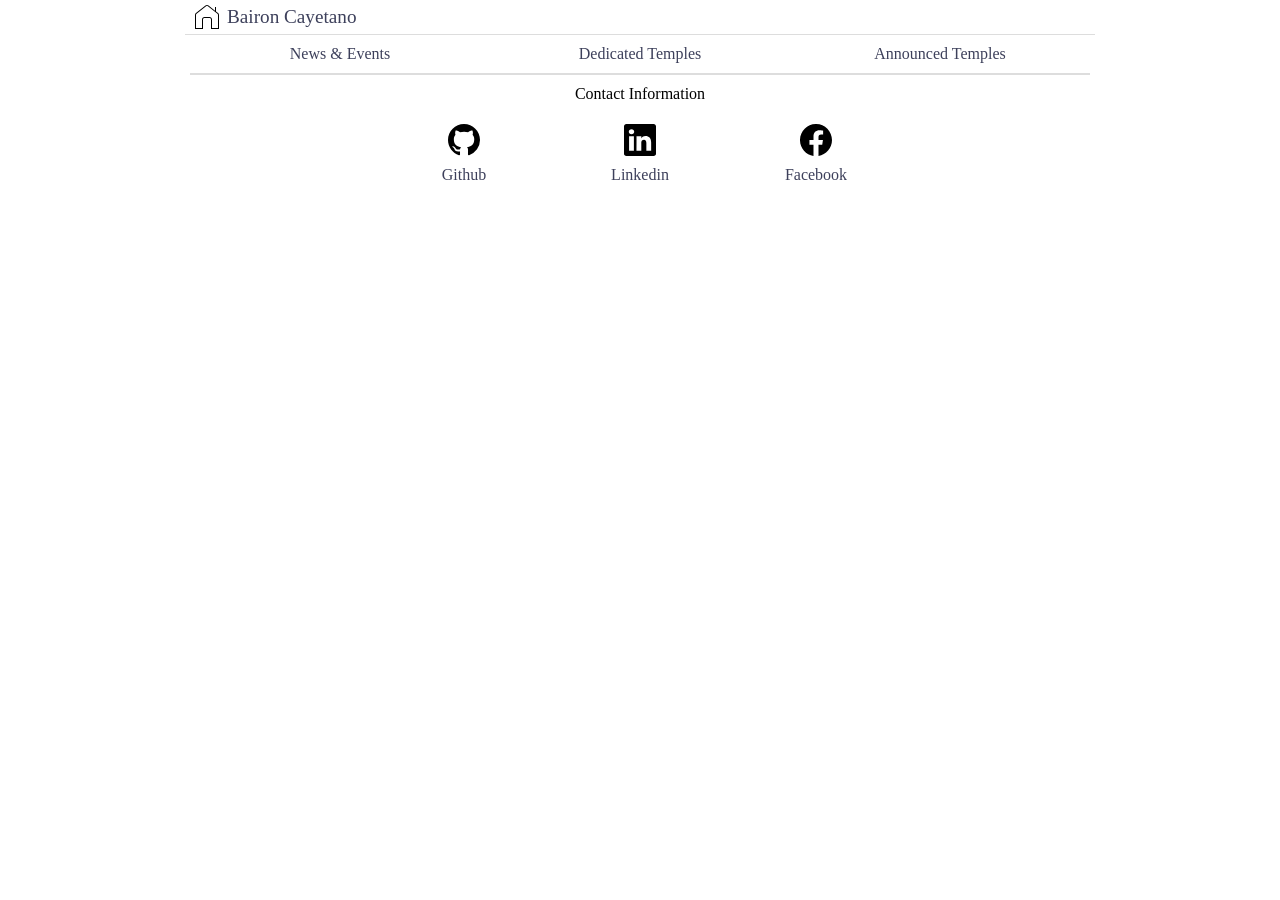
==== index.html @ 3736e063 "Learning Activities for Week01 Completed" ====
<!DOCTYPE html>
<html lang="en">
<head>
    <meta charset="UTF-8">
    <meta name="viewport" content="width=device-width, initial-scale=1.0">
    <meta name="author" content="Bairon Cayetano">
    <meta name="description" content="This website has been created to practice using HTML, CSS AND JS">
    
    <!-- Styles --->
    <link rel="stylesheet" href="./styles/normalize.css">
    <link rel="stylesheet" href="./styles/base.css">
    <link rel="stylesheet" href="./styles/larger.css">

    <!--Scripts-->
    <script src="./scripts/navigation.js" defer></script>

    <title>WDD231 - Bairon Cayetano</title>
</head>
<body>
    <header>
        <img src="./images/house.svg" alt="site logo" width="512" height="512">
        <span>Bairon Cayetano</span>
        <button id="nav-button" class="hamburger" aria-label="navigation"></button>
    </header>
    <nav id="nav-bar" class="navigation">
        <ul>
            <li class="current"><a href="#">News & Events</a></li>
            <li><a href="#">Dedicated Temples</a></li>
            <li><a href="#">Announced Temples</a></li>
        </ul>
    </nav>
    <main></main>
    <footer>
        <div class="social-media">
            <span>Contact Information</span>
            <ul aria-label="contact information links">
                <li>
                    <a href="https://github.com/baironcayetano">
                        <img src="./images/github.svg" alt="github logo" width="32" height="32">
                        <span>Github</span>
                    </a>
                </li>
                <li>
                    <a href="https://www.linkedin.com/in/bairon-spenser-c-a97009250">
                        <img src="./images/linkedin.svg" alt="linkedin logo" width="32" height="32">
                        <span>Linkedin</span>
                    </a>
                </li>
                <li>
                    <a href="https://www.facebook.com/spenser.cayetano25">
                        <img src="./images/facebook.svg" alt="facebook logo" width="32" height="32">
                        <span>Facebook</span>
                    </a>
                </li>
            </ul>
        </div>
    </footer>
</body>
</html>
---- styles/base.css ----
/*** HEADER element ***/
header{
    display:grid;
    grid-template-columns: 24px auto 44px;
    padding: 5px 0 5px 10px;
    border-bottom: solid 1px #ddd;
    column-gap: 8px;
    align-items: center;
}

header img{
    display:block;
    width:100%;
    height:auto;
}

header span{
    font-size: 1.2rem;
    color:#3D405B;
}

/*** HAMBURGER Navigation ***/
.hamburger{
    background: none;
    border:none;
    color:#3D405B;
    cursor:pointer;
}

.hamburger::after{
    content:"\2630";
    font-size:2rem;
}

.hamburger.show::after{
    content:"\00D7";
}

/** NAVIGATION element **/
.navigation{
    width: 100%;
    border-bottom: 1px solid #ddd;
    display: none;
}

.navigation.show{
    display: block;
}

.navigation ul{
    margin:0;
    padding: 0;
    list-style-type: none;
    display: flex;
}

.navigation ul li{
    padding: 10px;
    text-align: center;
    flex: 1 1 100%;
    cursor: pointer;
}

.navigation ul li:hover{
    background-color: whitesmoke;
}

li a{
    text-decoration: none;
    color:#3D405B;
}

/** FOOTER **/
footer{
    display: block;
    border-top: 1px solid #ddd;
}

.social-media{
    display: flex;
    flex-direction: column;
    align-items: center;
    justify-content: center;
    padding: 10px;
}

.social-media ul{
    width: 80%;
    margin:10px 0;
    padding:0;
    list-style-type: none;
    display: flex;
}

.social-media ul li{
    margin: 0;
    padding:10px;
    text-align: center;
    flex: 1 1 100%;
    cursor:pointer;
}

.social-media ul li:hover{
    background-color: whitesmoke;
}

.social-media ul li a{
    text-decoration: none;
    color: #3D405B;
    display: flex;
    flex-direction: column;
    align-items: center;
    justify-content: center;
    gap: 10px;
}
---- styles/larger.css ----
@media only screen and (min-width:38rem){
    header, nav,main, footer{
        max-width: 900px;
        margin:0 auto;
    }

    .header{
        grid-template-columns: 24px auto;
    }

    .hamburger{
        display: none;
    }

    .navigation{
        display: block;
    }

    .social-media ul{
        width: 60%;
    }
}
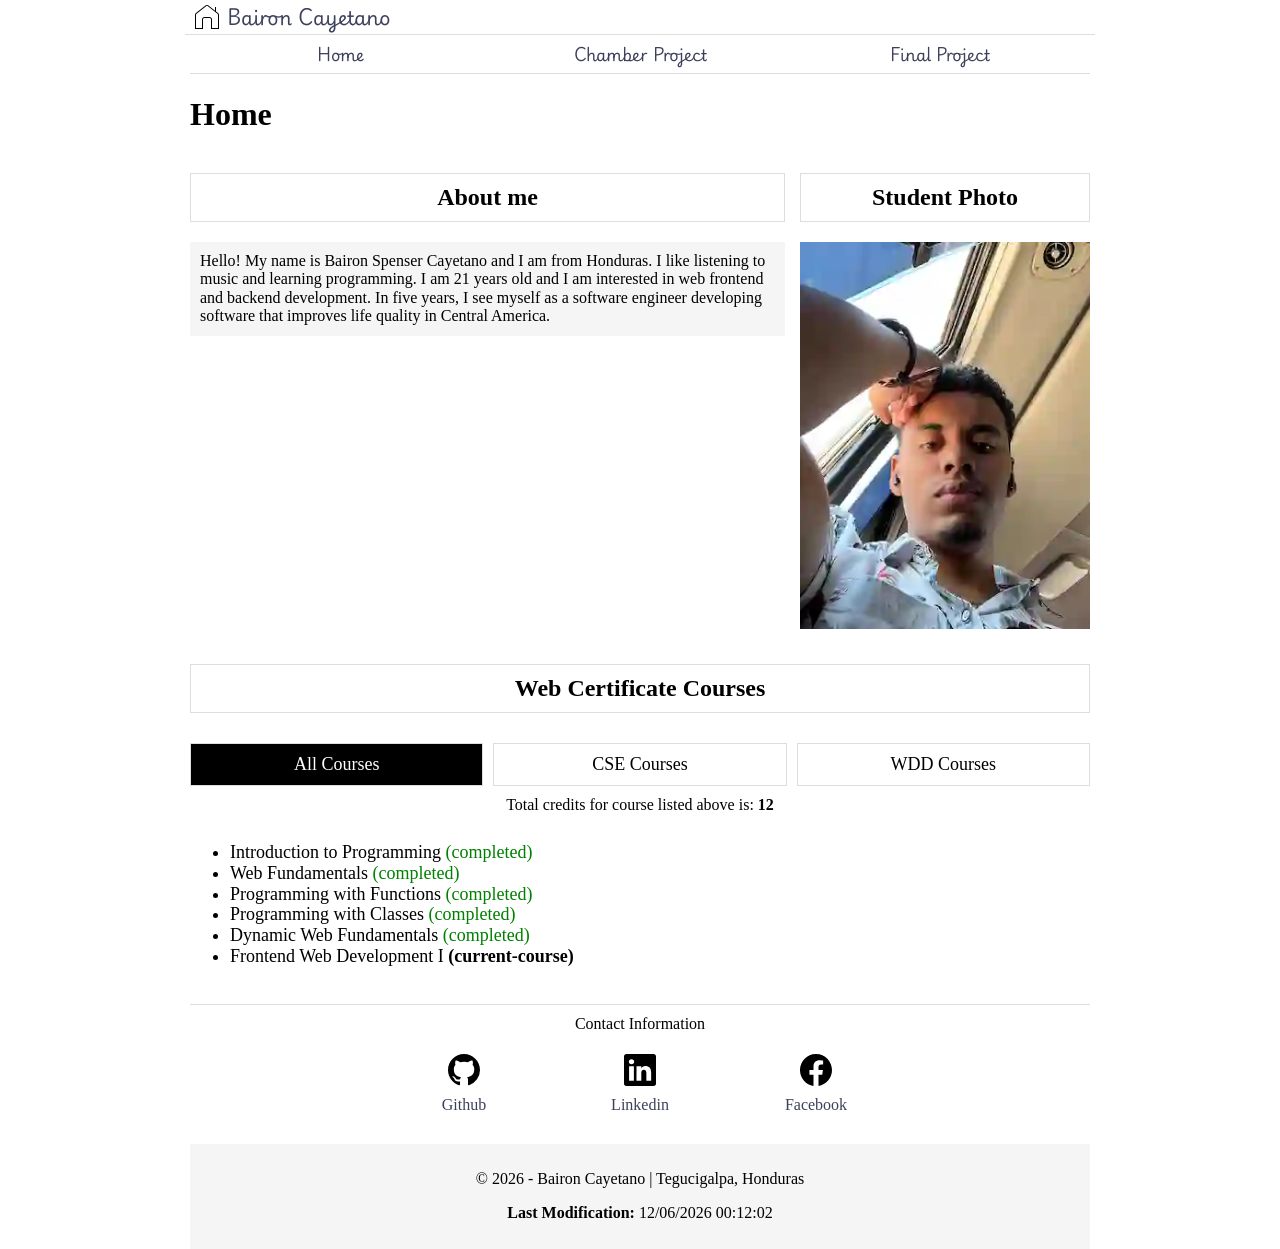
==== commit edda149a: "home page website completed" ====
--- a/index.html
+++ b/index.html
@@ -4,8 +4,13 @@
     <meta charset="UTF-8">
     <meta name="viewport" content="width=device-width, initial-scale=1.0">
     <meta name="author" content="Bairon Cayetano">
-    <meta name="description" content="This website has been created to practice using HTML, CSS AND JS">
+    <meta name="description" content="This website has been by Bairon Cayetano to show all the future projects for the class WDD231">
     
+    <!-- Fonts --->
+    <link rel="preconnect" href="https://fonts.googleapis.com">
+    <link rel="preconnect" href="https://fonts.gstatic.com" crossorigin>
+    <link href="https://fonts.googleapis.com/css2?family=Playfair+Display:ital,wght@0,700;1,700&family=Playwrite+GB+J:ital,wght@0,100..400;1,100..400&display=swap" rel="stylesheet">
+
     <!-- Styles --->
     <link rel="stylesheet" href="./styles/normalize.css">
     <link rel="stylesheet" href="./styles/base.css">
@@ -13,6 +18,8 @@
 
     <!--Scripts-->
     <script src="./scripts/navigation.js" defer></script>
+    <script src="./scripts/filter-course.js" type="module"></script>
+    <script src="./scripts/footer.js" defer></script>
 
     <title>WDD231 - Bairon Cayetano</title>
 </head>
@@ -24,12 +31,41 @@
     </header>
     <nav id="nav-bar" class="navigation">
         <ul>
-            <li class="current"><a href="#">News & Events</a></li>
-            <li><a href="#">Dedicated Temples</a></li>
-            <li><a href="#">Announced Temples</a></li>
+            <li class="current"><a href="#">Home</a></li>
+            <li><a href="./week02/index.html">Chamber Project</a></li>
+            <li><a href="./final-project/index.html">Final Project</a></li>
         </ul>
     </nav>
-    <main></main>
+    <main>
+        <h1>Home</h1>
+        <section class="about-me">
+            <h2>About me</h2>
+            <p>Hello! My name is Bairon Spenser Cayetano and I am from Honduras.
+                I like listening to music and learning programming. I am 21 years old
+                and I am interested in web frontend and backend development. In five years,
+                I see myself as a software engineer developing software that improves life quality
+                in Central America.
+            </p>
+        </section>
+        <section class="student-photo">
+            <h2>Student Photo</h2>
+            <picture>
+                <source media="(min-width:1024px)" srcset="./images/profile-large.webp">
+                <source media="(min-width:720px)" srcset="./images/profile-medium.webp">
+                <img src="./images/profile.webp" alt="student photo" loading="lazy">
+            </picture>
+        </section>
+        <section class="certificate-courses" aria-label="link to web certificate courses">
+            <h2>Web Certificate Courses</h2>
+            <button type="button" id="all-courses" class="course-button">All Courses</button>
+            <button type="button" id="cse-courses" class="course-button">CSE Courses</button>
+            <button type="button" id="wdd-courses" class="course-button">WDD Courses</button>
+            <span>Total credits for course listed above is: <strong id="credits"></strong></span>
+            <ul class="courses" id="courses">
+            </ul>
+        </section>
+    </main>
+
     <footer>
         <div class="social-media">
             <span>Contact Information</span>
@@ -54,6 +90,10 @@
                 </li>
             </ul>
         </div>
+        <div class="site-info">
+            <p>&copy; <span id="currentYear"></span> - Bairon Cayetano | Tegucigalpa, Honduras</p>
+            <p><strong>Last Modification:</strong> <span id="lastModified"></span></p>
+        </div>
     </footer>
 </body>
 </html>
--- a/styles/base.css
+++ b/styles/base.css
@@ -17,6 +17,7 @@
 header span{
     font-size: 1.2rem;
     color:#3D405B;
+    font-family: "Playwrite GB J", cursive;
 }
 
 /*** HAMBURGER Navigation ***/
@@ -51,6 +52,8 @@
     margin:0;
     padding: 0;
     list-style-type: none;
+    font-family: "Playwrite GB J", cursive;
+    font-size: 16px;
     display: flex;
 }
 
@@ -69,6 +72,87 @@
     text-decoration: none;
     color:#3D405B;
 }
+
+/** MAIN **/
+main{
+    margin: 0 40px;
+    display: block;
+    padding-bottom: 20px;
+}
+
+main h1{
+    margin-bottom: 5px;
+}
+
+.student-photo picture{
+    display: flex;
+    flex-direction: column;
+    align-items: center;
+    justify-content: center;
+}
+
+.student-photo picture img{
+    max-width: 100%;
+    height: auto;
+}
+
+.certificate-courses{
+    display: flex;
+    flex-direction: column;
+    gap: 15px;
+}
+
+.certificate-courses button{
+    border: 1px solid #ddd;
+    background-color: white;
+    cursor: pointer;
+    font-size: 18px;
+    padding: 10px;
+}
+
+.certificate-courses button:hover{
+    background-color: whitesmoke;
+}
+
+.certificate-courses button.active{
+    background-color: black;
+    color: white;
+}
+
+.certificate-courses span{
+    width: 100%;
+    text-align: center;
+}
+
+#courses{
+    width: 100%;
+    font-size: 18px;
+}
+
+#courses li{
+    width: 100%;
+}
+
+#courses li .class-status.completed{
+    color:green;
+}
+
+#courses li .class-status.current-course{
+    color:black;
+    font-weight: bold;
+}
+
+main section p{
+    padding: 10px;
+    background-color: whitesmoke;
+}
+
+main section h2{
+    padding: 10px;
+    border: 1px solid #ddd;
+    text-align: center;
+}
+
 
 /** FOOTER **/
 footer{
@@ -112,4 +196,16 @@
     align-items: center;
     justify-content: center;
     gap: 10px;
-}+}
+
+.site-info{
+    background-color: whitesmoke;
+    display: block;
+    text-align: center;
+    padding: 10px;
+}
+
+.site-info p{
+    text-align: center;
+}
+
--- a/styles/larger.css
+++ b/styles/larger.css
@@ -19,4 +19,43 @@
     .social-media ul{
         width: 60%;
     }
+
+    main{
+        display: grid;
+        grid-template-columns: repeat(6, 1fr);
+        align-items: start;
+        justify-content: center;
+        gap: 15px;
+    }
+
+    main h1{
+        grid-column: span 6;
+    }
+
+    .about-me{
+        grid-column: span 4;
+    }
+
+    .student-photo{
+      grid-column: span 2;
+    }   
+
+    .certificate-courses{
+        grid-column: span 6;
+        display: grid;
+        grid-template-columns: repeat(3,1fr);
+        align-items: center;
+        justify-content: center;
+        gap: 10px;
+    }      
+
+    .certificate-courses h2, .certificate-courses span{
+        text-align: center;
+        grid-column: span 3;
+    }
+
+    #courses{
+        grid-column: span 3;
+    }
+
 }
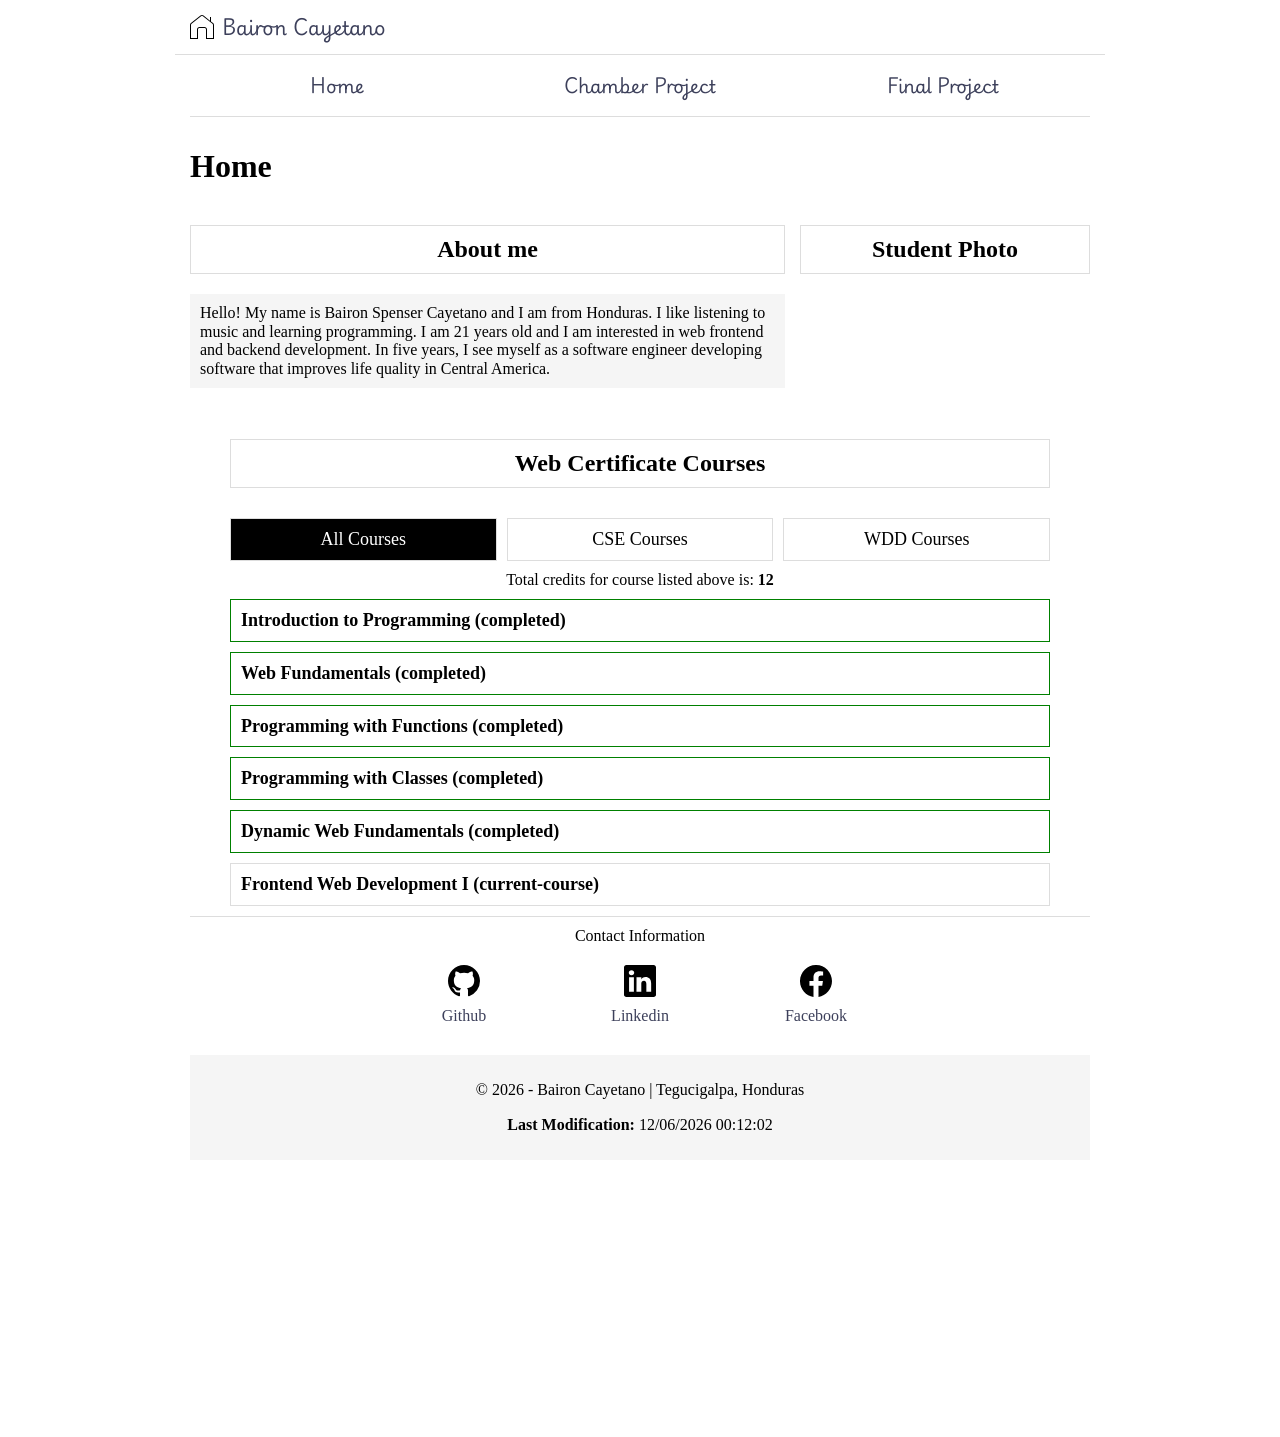
==== commit 553ed8a3: "favicon and social media meta added" ====
--- a/index.html
+++ b/index.html
@@ -6,6 +6,15 @@
     <meta name="author" content="Bairon Cayetano">
     <meta name="description" content="This website has been by Bairon Cayetano to show all the future projects for the class WDD231">
     
+    <!-- Icon --->
+    <link rel="icon" href="./favicon.ico" type="image/x-icon">
+
+    <!-- Open Graph (OG properties) -->
+    <meta property="og:title" content="Home Page | Bairon Cayetano">
+    <meta property="og:description" content="Home Page for Bairon Cayetano to show his profile, social media links and passed classes">
+    <meta property="og:image" content="./images/profile-medium.webp">
+    <meta property="og:url" content="baironcayetano.github.io/wdd231">
+
     <!-- Fonts --->
     <link rel="preconnect" href="https://fonts.googleapis.com">
     <link rel="preconnect" href="https://fonts.gstatic.com" crossorigin>
--- a/styles/base.css
+++ b/styles/base.css
@@ -2,7 +2,7 @@
 header{
     display:grid;
     grid-template-columns: 24px auto 44px;
-    padding: 5px 0 5px 10px;
+    padding: 15px;
     border-bottom: solid 1px #ddd;
     column-gap: 8px;
     align-items: center;
@@ -41,6 +41,7 @@
 .navigation{
     width: 100%;
     border-bottom: 1px solid #ddd;
+    background-color: whitesmoke;
     display: none;
 }
 
@@ -49,23 +50,30 @@
 }
 
 .navigation ul{
-    margin:0;
-    padding: 0;
+    width: 100%;
+    padding-top: 10px;
+    padding-bottom: 10px;
+    margin-block: 0px;
+    padding-inline-start: 0px;
     list-style-type: none;
     font-family: "Playwrite GB J", cursive;
-    font-size: 16px;
-    display: flex;
+    display: flex;
+    flex-direction: column;
+    align-items: center;
+    justify-content: space-evenly;
+    gap: 10px;
 }
 
 .navigation ul li{
-    padding: 10px;
-    text-align: center;
-    flex: 1 1 100%;
+    width: 100%;
+    padding: 10px;
+    font-size: 18px;
+    text-align: center;
     cursor: pointer;
 }
 
 .navigation ul li:hover{
-    background-color: whitesmoke;
+    background-color: gainsboro;
 }
 
 li a{
@@ -125,19 +133,28 @@
 }
 
 #courses{
-    width: 100%;
+    list-style: none;
+    display: flex;
+    gap: 10px;
+    margin: 0 40px;
+    flex-direction: column;
     font-size: 18px;
+    margin: 0px;
+    padding: 0px;
 }
 
 #courses li{
-    width: 100%;
-}
-
-#courses li .class-status.completed{
-    color:green;
-}
-
-#courses li .class-status.current-course{
+    padding: 10px;
+}
+
+#courses li.class.completed{
+    border: 1px solid green;
+    color: black;
+    font-weight: bold;
+}
+
+#courses li.class.current-course{
+    border: 1px solid #ddd;
     color:black;
     font-weight: bold;
 }
--- a/styles/larger.css
+++ b/styles/larger.css
@@ -14,6 +14,15 @@
 
     .navigation{
         display: block;
+         background-color: white;
+    }
+
+    .navigation ul{
+        flex-direction: row;
+    }
+
+    .navigation ul li:hover{
+        background-color: whitesmoke;
     }
 
     .social-media ul{
@@ -21,6 +30,7 @@
     }
 
     main{
+        padding: 10px;
         display: grid;
         grid-template-columns: repeat(6, 1fr);
         align-items: start;
@@ -41,6 +51,7 @@
     }   
 
     .certificate-courses{
+        margin: 0 40px;
         grid-column: span 6;
         display: grid;
         grid-template-columns: repeat(3,1fr);
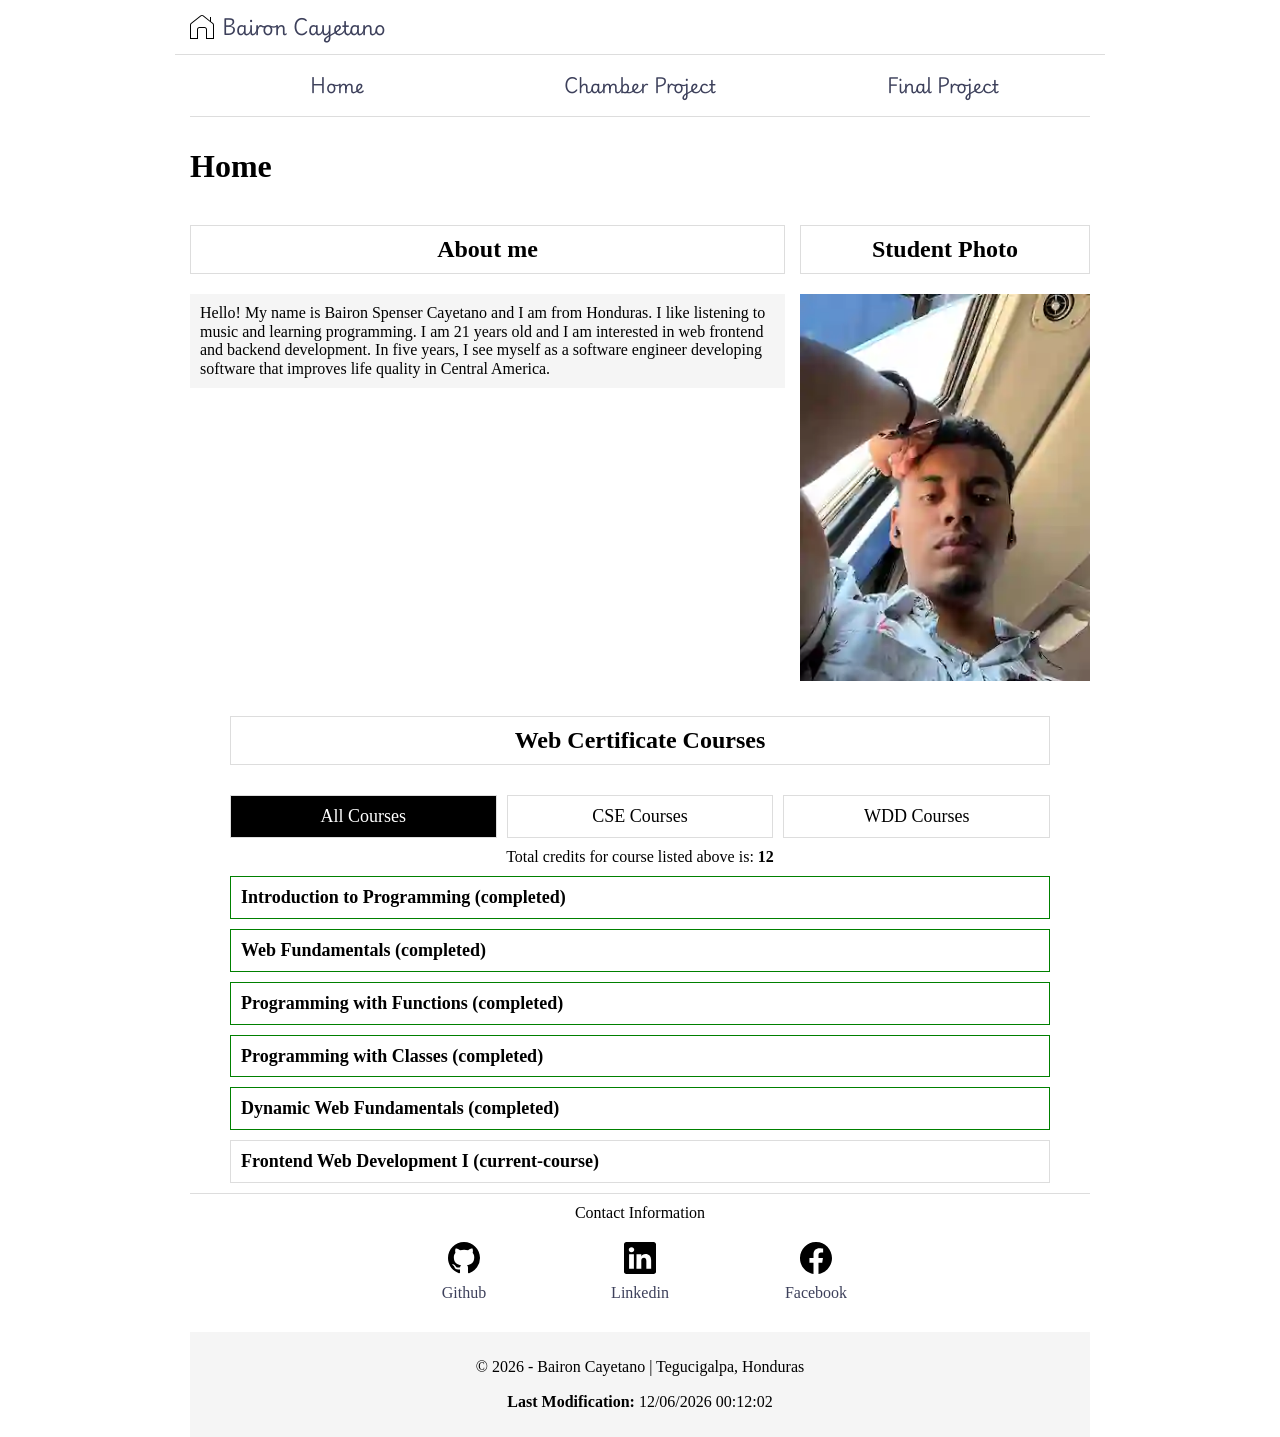
==== commit 2dc0900f: "Created favicon. Added metadata for Open Graph and Twitter. Also fixed link to chamber project in th" ====
--- a/index.html
+++ b/index.html
@@ -41,7 +41,7 @@
     <nav id="nav-bar" class="navigation">
         <ul>
             <li class="current"><a href="#">Home</a></li>
-            <li><a href="./week02/index.html">Chamber Project</a></li>
+            <li><a href="./chamber/index.html">Chamber Project</a></li>
             <li><a href="./final-project/index.html">Final Project</a></li>
         </ul>
     </nav>
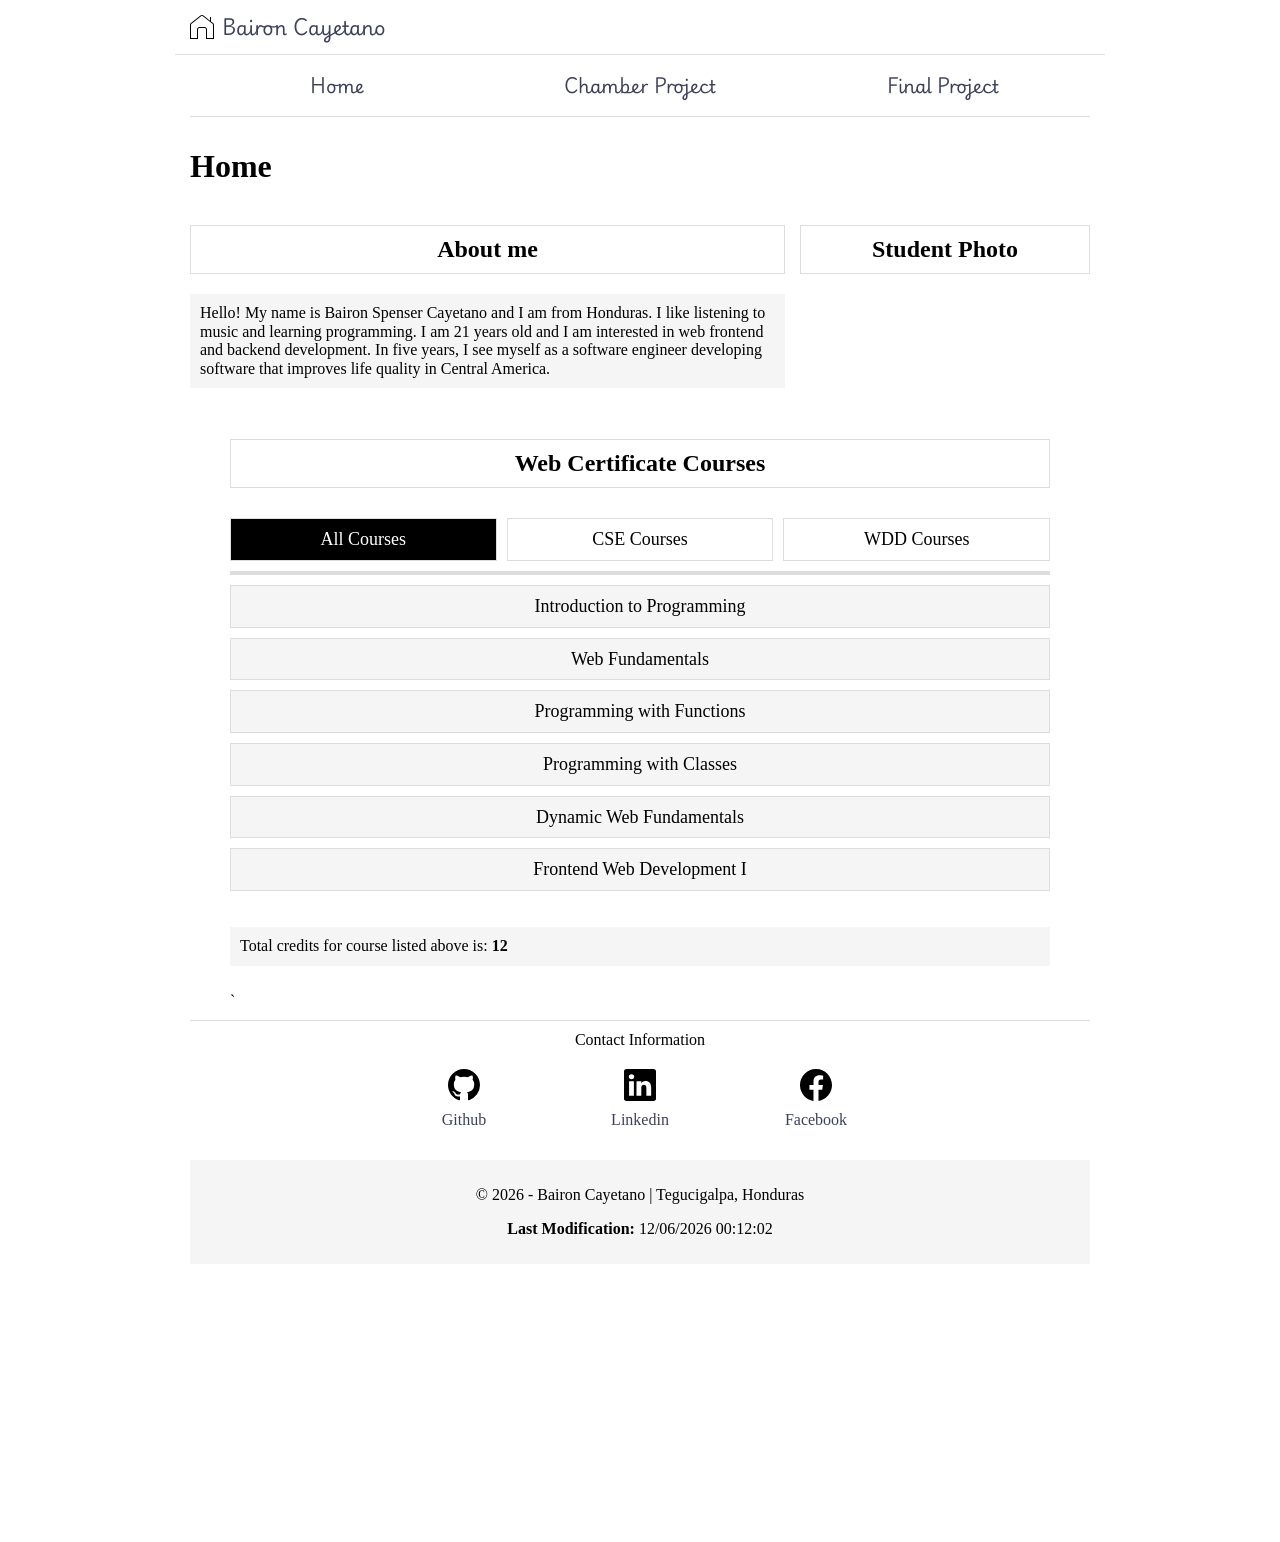
==== commit 2c34d3ff: "improved home page by using modals" ====
--- a/index.html
+++ b/index.html
@@ -69,10 +69,19 @@
             <button type="button" id="all-courses" class="course-button">All Courses</button>
             <button type="button" id="cse-courses" class="course-button">CSE Courses</button>
             <button type="button" id="wdd-courses" class="course-button">WDD Courses</button>
-            <span>Total credits for course listed above is: <strong id="credits"></strong></span>
             <ul class="courses" id="courses">
             </ul>
+            <p class="credits">Total credits for course listed above is: <strong id="credits"></strong></p>`
         </section>
+        <dialog id="myModal">
+            <div class="modal-header">
+                <h3 id="modal-title"></h3>          
+                <button id="closeModal">Close</button>
+            </div>
+            <div class="modal-content">
+                
+            </div>
+        </dialog>
     </main>
 
     <footer>
--- a/styles/base.css
+++ b/styles/base.css
@@ -26,11 +26,24 @@
     border:none;
     color:#3D405B;
     cursor:pointer;
+    touch-action: manipulation;
+
+    min-width: 44px;
+    min-height: 44px;
+    padding: 8px;
+
+    display: inline-flex;
+    align-items: center;
+    justify-content: center;
+
+    -webkit-tap-highlight-color: transparent;
+    user-select: none;
 }
 
 .hamburger::after{
     content:"\2630";
     font-size:2rem;
+    line-height: 1;
 }
 
 .hamburger.show::after{
@@ -133,30 +146,28 @@
 }
 
 #courses{
+    border-top: 4px solid #ddd;
     list-style: none;
     display: flex;
     gap: 10px;
-    margin: 0 40px;
     flex-direction: column;
     font-size: 18px;
     margin: 0px;
-    padding: 0px;
-}
-
-#courses li{
-    padding: 10px;
-}
-
-#courses li.class.completed{
-    border: 1px solid green;
-    color: black;
-    font-weight: bold;
-}
-
-#courses li.class.current-course{
-    border: 1px solid #ddd;
-    color:black;
-    font-weight: bold;
+    padding: 10px 0px;
+}
+
+.course {
+    width: 100%;
+}
+
+.course .course-button{
+    border: 1px solid #ddd;
+    background-color:#f5f5f5;
+    width: 100%;
+}
+
+.credits{
+    grid-column: span 3;
 }
 
 main section p{
@@ -170,6 +181,41 @@
     text-align: center;
 }
 
+dialog {
+  width: 400px;
+  height: 300px;
+  background-color: white;
+  border: 1px solid black;
+  border-radius: 5px;
+  box-shadow: 0 0 10px rgb(0 0 0 / 50%);
+  padding: 20px;
+}
+::backdrop {
+  background-color: rgb(0 0 0 / 50%);
+}
+
+.modal-header{
+    display: flex;
+    flex-direction: row;
+    align-items: center;
+    justify-content: space-between;
+    background-color: gray;
+    padding: 0 20px;
+}
+
+.modal-header button{
+    border: 1px solid #ddd;
+    border-radius: 5px;
+    cursor: pointer;
+    padding: 10px;
+}
+
+.modal-header #modal-title{
+    width: 100%;
+    text-align: center;
+    padding: 10px;
+    color: white;
+}
 
 /** FOOTER **/
 footer{
